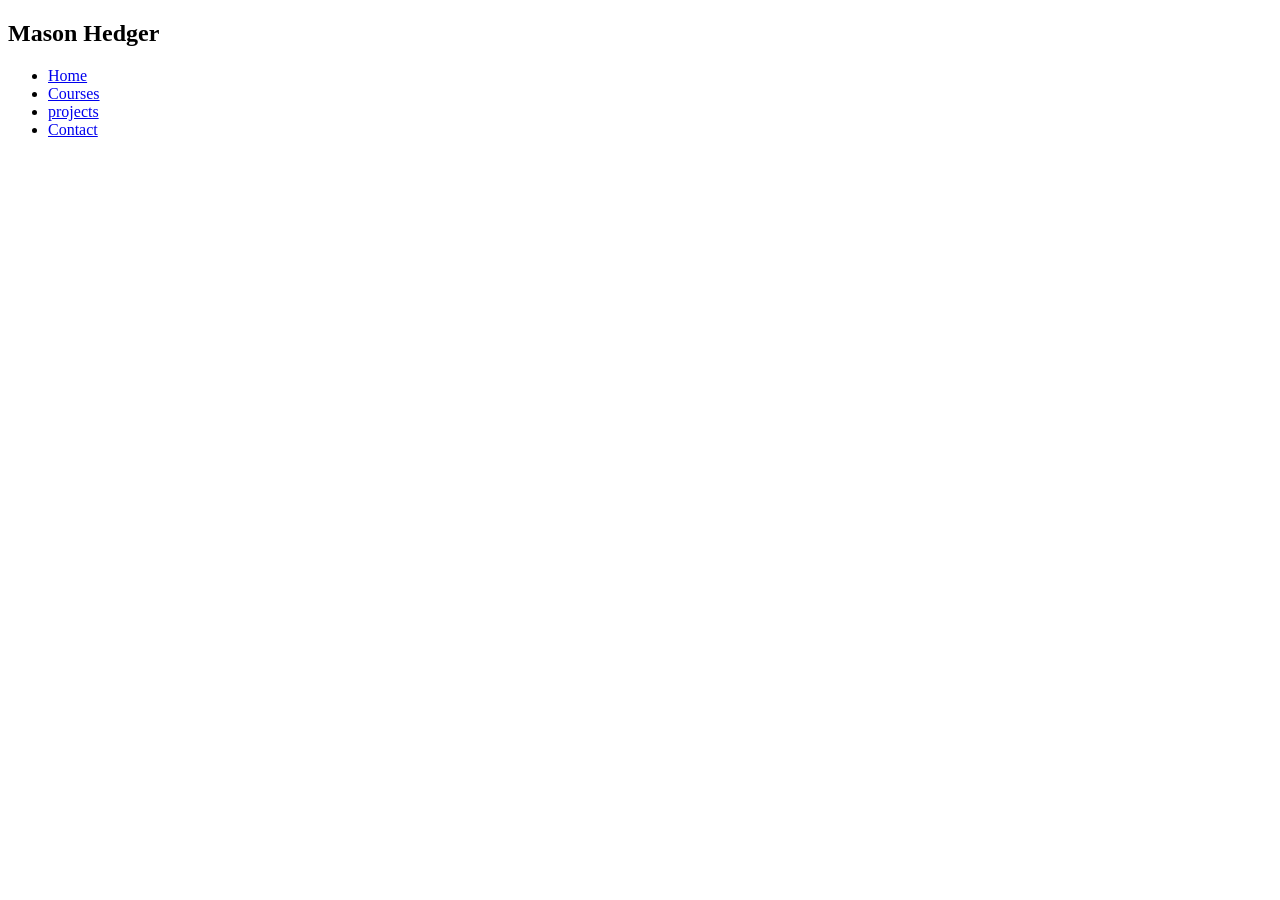
==== NoAi.html @ 153c6eb9 "Created repo" ====
<!DOCTYPE html>
<html lang="en-us">
    <head>
        <!--
        Color pallet for website in hx
        #47e5bc
        #81e4da
        #aecfdf
        #9f9fad
        #93748a
        -->
    </head>

    <body>
        <!--Navigation Bar-->
        <nav class="navbar">
            <h2 class="logo">Mason Hedger</h2>
            <ul class="navlinks">
                <li><a id="home" href="#home">Home</a></li>
                <li><a id="courses" href="#courses">Courses</a></li>
                <li><a id="projects" href="#projects">projects</a></li>
                <li><a id="contact" href="#contact">Contact</a></li>
            </ul>
        </nav>

        <!--Main Body of information-->
        <section class="home">
            
        </section>

        <section class="courses">
            <ul class="courseslist">
                
            </ul>
        </section>

        <section class="projects">

        </section>

        <section class="contact">

        </section>

        <footer>

        </footer>
    </body>
</html>
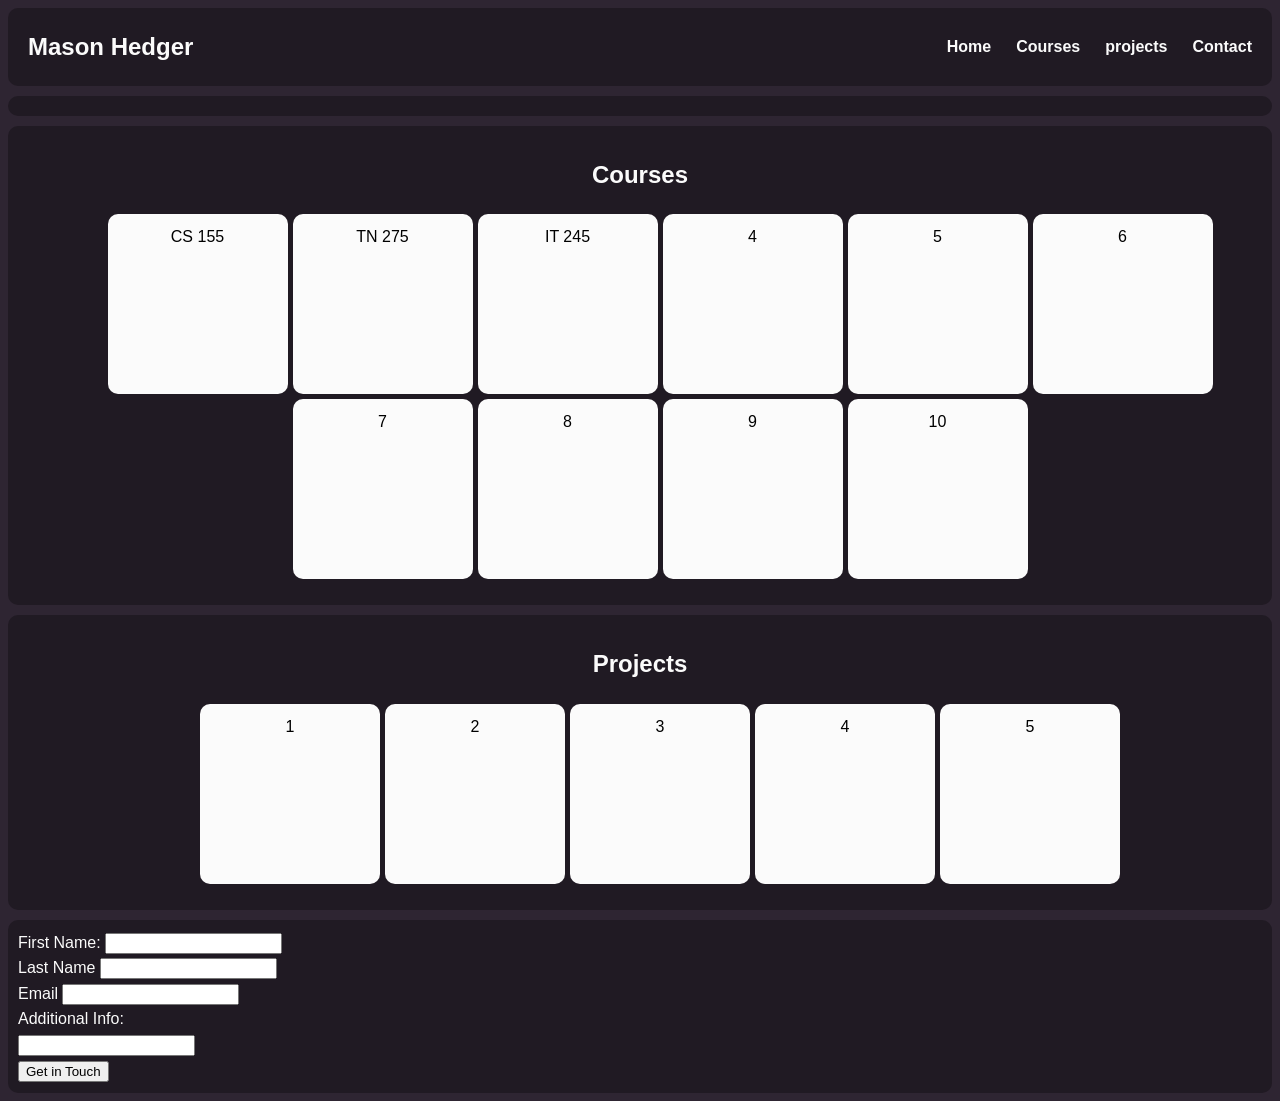
==== commit 8efb5c9c: "Got a basic DOM working, CSS configuration has taken a basic shape." ====
--- a/NoAi.html
+++ b/NoAi.html
@@ -9,6 +9,9 @@
         #9f9fad
         #93748a
         -->
+        <meta charset="UTF-8">
+        <meta name="viewport" content="width=device-width, initial-scale=1.0">
+        <link rel="stylesheet" href="style.css">
     </head>
 
     <body>
@@ -28,18 +31,51 @@
             
         </section>
 
-        <section class="courses">
+        <section id="courses">
+            <h2><span>Courses</span></h2>
             <ul class="courseslist">
-                
+                <li>CS 155</li>
+                <li>TN 275</li>
+                <li>IT 245</li>
+                <li>4</li>
+                <li>5</li>
+                <li>6</li>
+                <li>7</li>
+                <li>8</li>
+                <li>9</li>
+                <li>10</li>
             </ul>
         </section>
 
-        <section class="projects">
+        <section id="projects">
+            <h2>Projects</h2>
+            <ul class="projectlist">
+                <li>1</li>
+                <li>2</li>
+                <li>3</li>
+                <li>4</li>
+                <li>5</li>
 
+            </ul>
         </section>
 
-        <section class="contact">
+        <section id="contact">
+            <form id="contactform">
+                <label for="firstname">First Name:</label>
+                <input type="text" id="firstname">
+                <br>
+                <label for="lastname">Last Name</label>
+                <input type="text" id="lastname">
+                <br>
+                <label for="email">Email</label>
+                <input type="email" id="email">
+                <br>
+                <label for="info">Additional Info:</label>
+                <br>
+                <input type="text" id="info">
+            </form>
 
+            <input type="submit" for="contactform" value="Get in Touch">
         </section>
 
         <footer>
--- a/style.css
+++ b/style.css
@@ -0,0 +1,82 @@
+html {
+    scroll-behavior: smooth;
+}
+
+body {
+    font-family:'Segoe UI', Tahoma, Verdana, sans-serif;
+    background: #2E2532;
+    color: #FBFBFB;
+    line-height: 1.6;
+}
+
+.navbar {
+    display: flex;
+    justify-content: space-between;
+    align-items: center;
+    background: hsl(280, 15%, 12%);
+    backdrop-filter: blur(10px);
+    border-radius: 10px;
+}
+
+.navlinks {
+    list-style: none;
+    display: flex;
+    gap: 25px;
+    padding-right: 20px;
+}
+
+.navlinks a {
+    text-decoration: none;
+    color: #FBFBFB;
+    font-weight: 600;
+    transition: 0.3s;
+}
+
+.navlinks a:hover {
+    color: #9e4770;
+}
+
+.logo {
+    margin-left: 20px;
+}
+
+section {
+    background-color: hsl(280, 15%, 12%);
+    justify-content: space-between;
+    margin-top: 10px;
+    border-radius: 10px;
+    padding: 10px 10px 10px 10px;
+    border-color: #FBFBFB;
+}
+
+section h2 {
+    text-align: center;
+}
+
+section ul {
+    list-style: none;
+    display: flex;
+    flex-wrap: wrap;
+    gap: 5px;
+    justify-content: center;
+}
+
+section li {
+    background-color: #FBFBFB;
+    color: black;
+    width: 10em;
+    height: 10em;
+    padding: 10px;
+    text-align: center;
+    border-radius: 10px;
+}
+
+section li:hover {
+    background-color: #9e4770;
+    color: #FBFBFB;
+    transition: 0.3s;
+}
+
+.info {
+    width: 100em;
+}
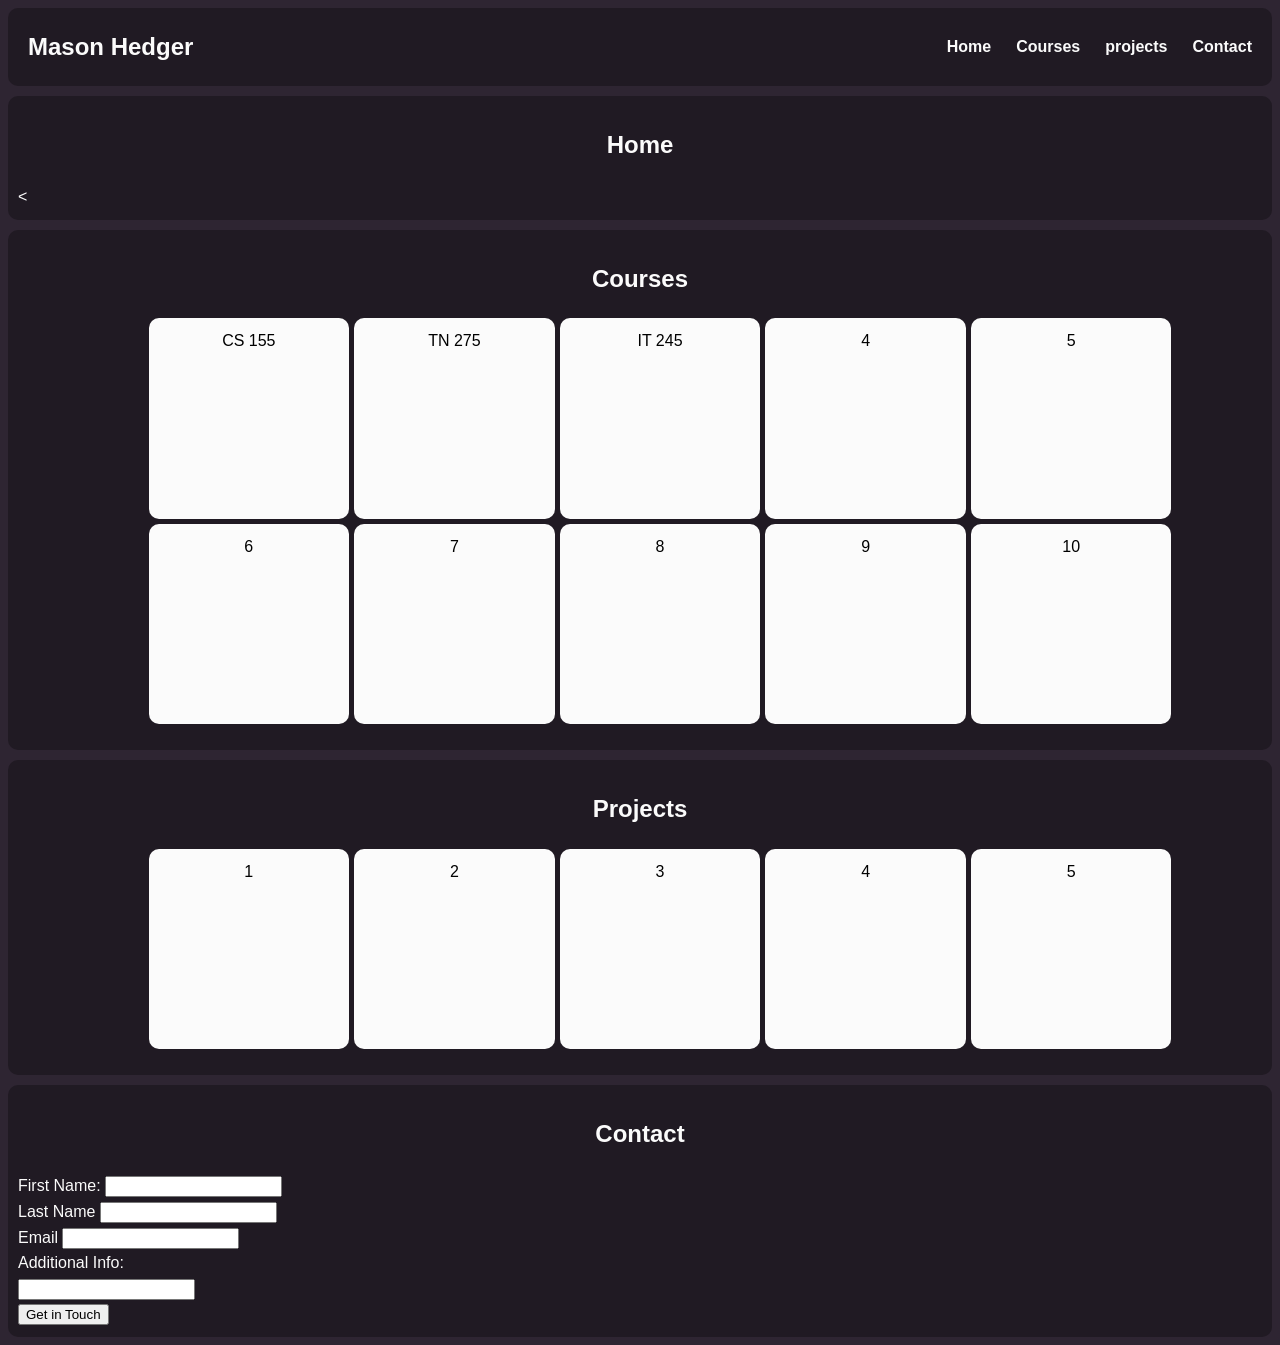
==== commit 96ee0cbc: "Fixed sizing issues with list elements" ====
--- a/NoAi.html
+++ b/NoAi.html
@@ -28,11 +28,12 @@
 
         <!--Main Body of information-->
         <section class="home">
-            
+            <h2>Home</h2>
+            <
         </section>
 
         <section id="courses">
-            <h2><span>Courses</span></h2>
+            <h2>Courses</h2>
             <ul class="courseslist">
                 <li>CS 155</li>
                 <li>TN 275</li>
@@ -60,6 +61,7 @@
         </section>
 
         <section id="contact">
+            <h2>Contact</h2>
             <form id="contactform">
                 <label for="firstname">First Name:</label>
                 <input type="text" id="firstname">
--- a/style.css
+++ b/style.css
@@ -46,7 +46,6 @@
     margin-top: 10px;
     border-radius: 10px;
     padding: 10px 10px 10px 10px;
-    border-color: #FBFBFB;
 }
 
 section h2 {
@@ -64,8 +63,8 @@
 section li {
     background-color: #FBFBFB;
     color: black;
-    width: 10em;
-    height: 10em;
+    width: 15%;
+    aspect-ratio: 1;
     padding: 10px;
     text-align: center;
     border-radius: 10px;
